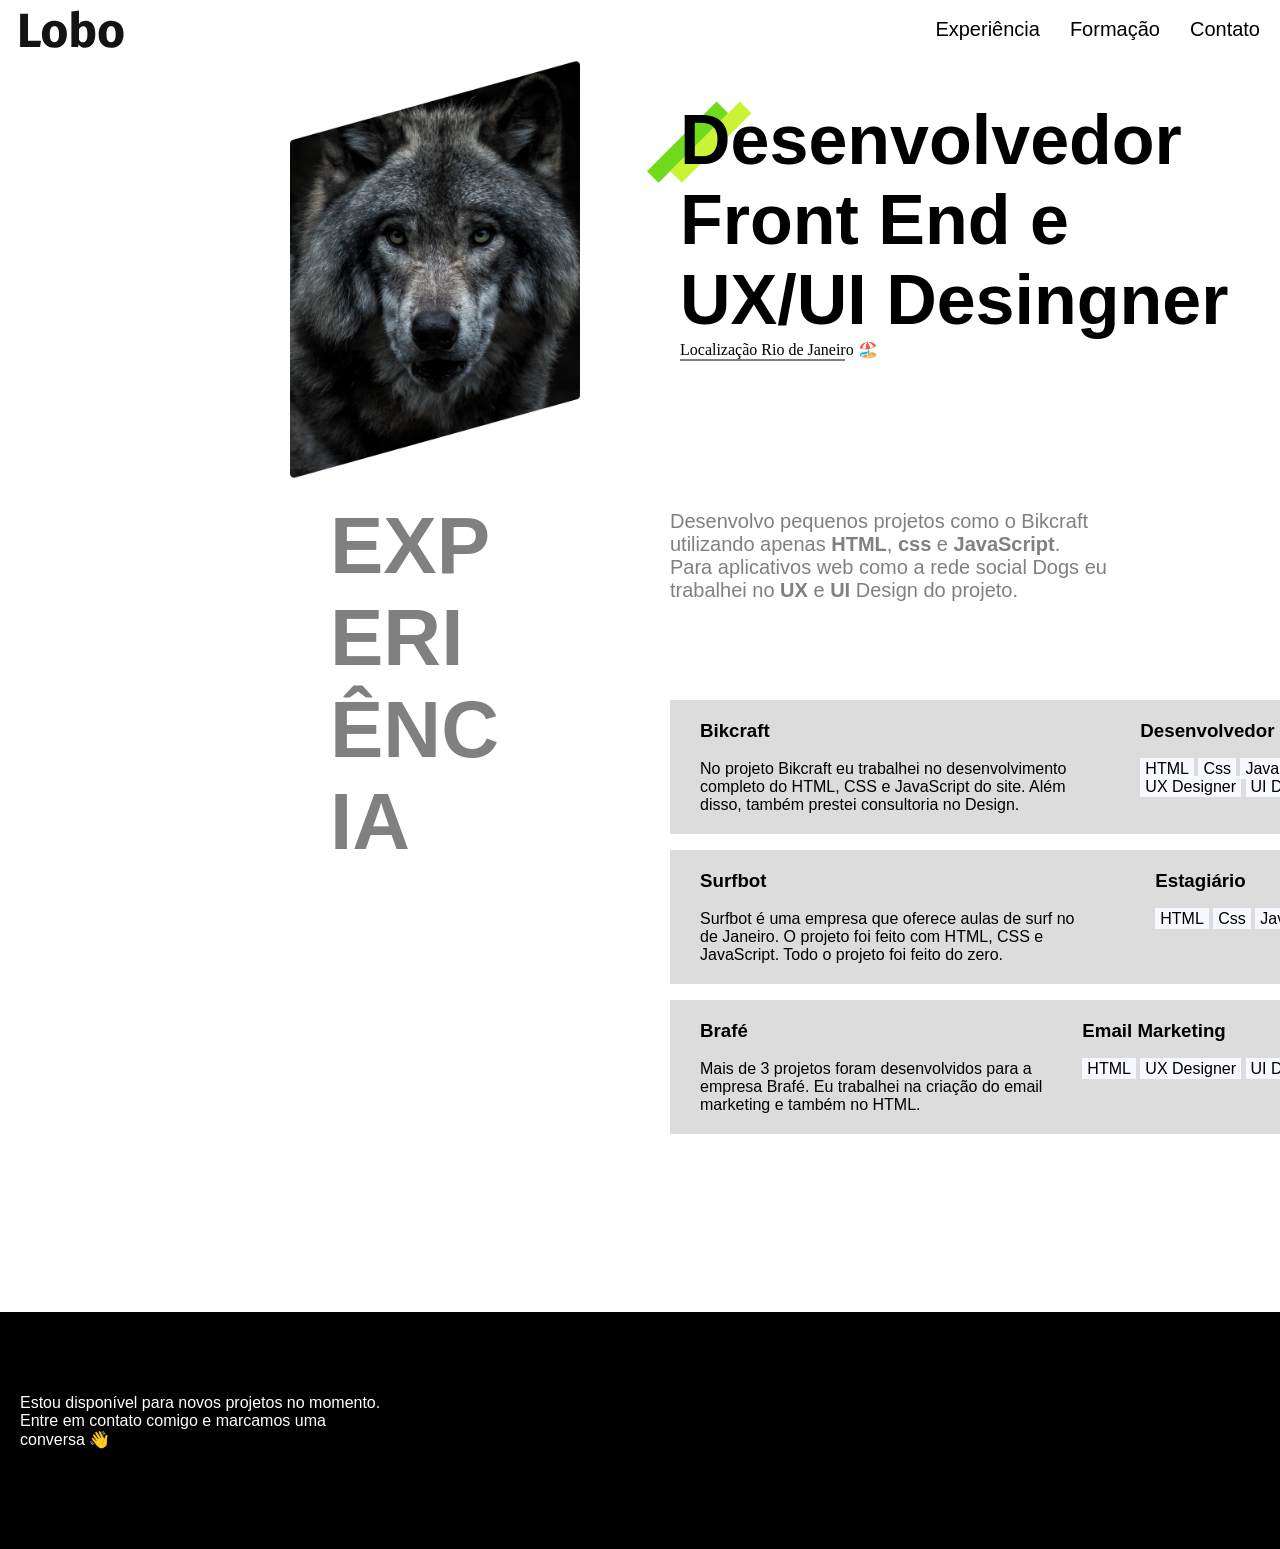
==== wolf/index.html @ 5d4ffb33 "Add files via upload" ====
<!DOCTYPE html>
<html lang="en">
<head>
    <meta charset="UTF-8">
    <meta name="viewport" content="width=device-width, initial-scale=1.0">
    <title>wolf 🐺</title>
    <link rel="stylesheet" href="style.css">
</head>
<body>
    <header>
    <img src="marca.svg" alt="logo"  id="logo">
    <ul>
        <li><a href="#">Experiência</a></li>
         <li><a href="#">Formação</a></li>
          <li><a href="#">Contato</a></li>
    </ul>
    </header>
    <main>
            <img src="perfil.jpg" alt="ft1" width="350px" class="ft1">
            <div class="ht">
                <img src="detalhe.svg" alt="ft2" width="105px" class="ft2">
                <h1>Desenvolvedor<br> Front End e<br> UX/UI Desingner</h1>
                <p>Localização Rio de Janeiro 🏖️</p>
                <hr color="gray" width="165px">
        </div>
        <br>
        <br>
        <br>
        <p class="ex">EXP<br>ERI<br>ÊNC<br>IA</p>
        <p class="Ds">Desenvolvo pequenos projetos como o Bikcraft
        <br>utilizando apenas <b >HTML</b>, <b>css</b> e <b>JavaScript</b>.
        <br> Para aplicativos web como a rede social Dogs eu<br>
        trabalhei no <b>UX</b> e <b>UI</b> Design do projeto.</p>
       <div class="conteiner">
        <div class="ct">
            <h3>Bikcraft</h3>
            <br>
            <p class="et">No projeto Bikcraft eu trabalhei no desenvolvimento
            <br> completo do HTML, CSS e JavaScript do site. Além
            <br> disso, também prestei consultoria no Design.</p>
             </div>
                <div class="ct2">
                    <h3>Desenvolvedor Júnior</h3>
                    <br>
                    <span>HTML</span>
                    <span>Css</span>
                    <span>Java Script</span>
                    <br>
                    <span>UX Designer</span>
                    <span>UI Designer</span>
        </div>
    </div>
    <div class="conteiner2">
            <div class="ct3">
            <h3>Surfbot</h3>
            <br>
            <p class=" t">Surfbot é uma empresa que oferece aulas de surf no
                <br> de Janeiro. O projeto foi feito com HTML, CSS e 
                <br>JavaScript. Todo o projeto foi feito do zero.</p>
            </div>
            <div class="ct4">
                <h3>Estagiário</h3>
                <br>
                <span>HTML</span>
                <span>Css</span>
                <span>JavaScript</span>
            </div>
            </main>
            <div class="conteiner3">
              <div class="dt3">
                <h3>Brafé</h3>
                <br>
                <p class="te">Mais de 3 projetos foram desenvolvidos para a<br>
                    empresa Brafé. Eu trabalhei na criação do email<br> 
                    marketing e também no HTML.</p>
              </div>
              <div class="dt4">
                <h3>Email Marketing</h3>
                <br>
                <span>HTML</span>
                <span>UX Designer</span>
                <span>UI Designer</span>
              </div>

            </div>
<footer>
    <br>
    <br>
    <br>
    <br>
<p class="d">Estou disponível para novos projetos no momento.<br>
Entre em contato comigo e marcamos uma 
<br>conversa 👋</p>
   <br>
   <br>
   <br>
   <br>

   <ul>
    <li>logo@gmail.com</li>
    <li>+55 88 9999-999</li>
    <li>instagram</li>
    <li></li>
   </ul>

</footer>

</body>
</html>
---- wolf/style.css ----
*{
    padding:0px;
    margin:0px;
    box-sizing: border-box;
}


header{
  display: flex;
  justify-content: space-between;
  align-items: center;
  padding: 10px 20px;
  font-family: Arial, Helvetica, sans-serif;
}

ul{
  display: flex;
  gap: 30px;
  list-style: none;
}

a{
  text-decoration: none;
  color: black;
  font-size: 20px;
}

.ht{
  position: absolute;
  left: 680px;
  top: 100px;
}

.ft1{
  padding: 30px;
  position: absolute;
  left: 260px;
  top: 30px;
}

h1{
  font-family: Arial, Helvetica, sans-serif;
  font-size: 70px;
}

.ft2{
  z-index: -1;
  position: absolute;
  top: -10px;
  left: -33px;
}

.ex{
  font-family: Arial, Helvetica, sans-serif;
  font-size: 80px;
  color: gray;
  font-weight: bold;
  position: absolute;
  left: 330px;
  top: 500px;
}

.Ds{
  font-family: Arial, Helvetica, sans-serif;
  font-size: 20px;
  color: gray;
  position: absolute;
  top: 510px;
  left: 670px;
}

.conteiner{
  display: flex;
  justify-content: space-between;
  background-color: gainsboro;
  font-family: Arial, Helvetica, sans-serif;
  padding: 20px 30px;
  gap: 30px;
  width: 700px;
  position: absolute;
  top: 700px;
  left: 670px;
}

.ct{
  justify-content: column;
  gap: 40px;
}

.et{
  color: black;
}

.ct2 span{
  height: 10px;
  gap: 3px;
  padding: 2px 5px;
  background-color: ghostwhite;
}

.conteiner2{
  display: flex;
  justify-content: space-between;
  background-color: gainsboro;
  font-family: Arial, Helvetica, sans-serif;
  padding: 20px 30px;
  gap: 30px;
  width: 700px;
  position: absolute;
  top: 850px;
  left: 670px;
}

.ct3{
  gap: 40px;
}

.t{
  color: black;
}

.ct4 span{
  height: 10px;
  gap: 3px;
  padding: 2px 5px;
  background-color: ghostwhite;
}


.conteiner3{
  display: flex;
  justify-content: space-between;
  background-color: gainsboro;
  font-family: Arial, Helvetica, sans-serif;
  padding: 20px 30px;
  gap: 30px;
  width: 700px;
  position: absolute;
  top: 1000px;
  left: 670px;
}

.dt3{
  gap: 40px;
}

.te{
  color: black;
}

.dt4 span{
  height: 10px;
  gap: 3px;
  padding: 2px 5px;
  background-color: ghostwhite;
}

footer{
  background-color: black;
  padding: 10px 20px;
  position: relative;
  top: 1200px;
}

.d{
color: white;
font-family: Arial, Helvetica, sans-serif;
}
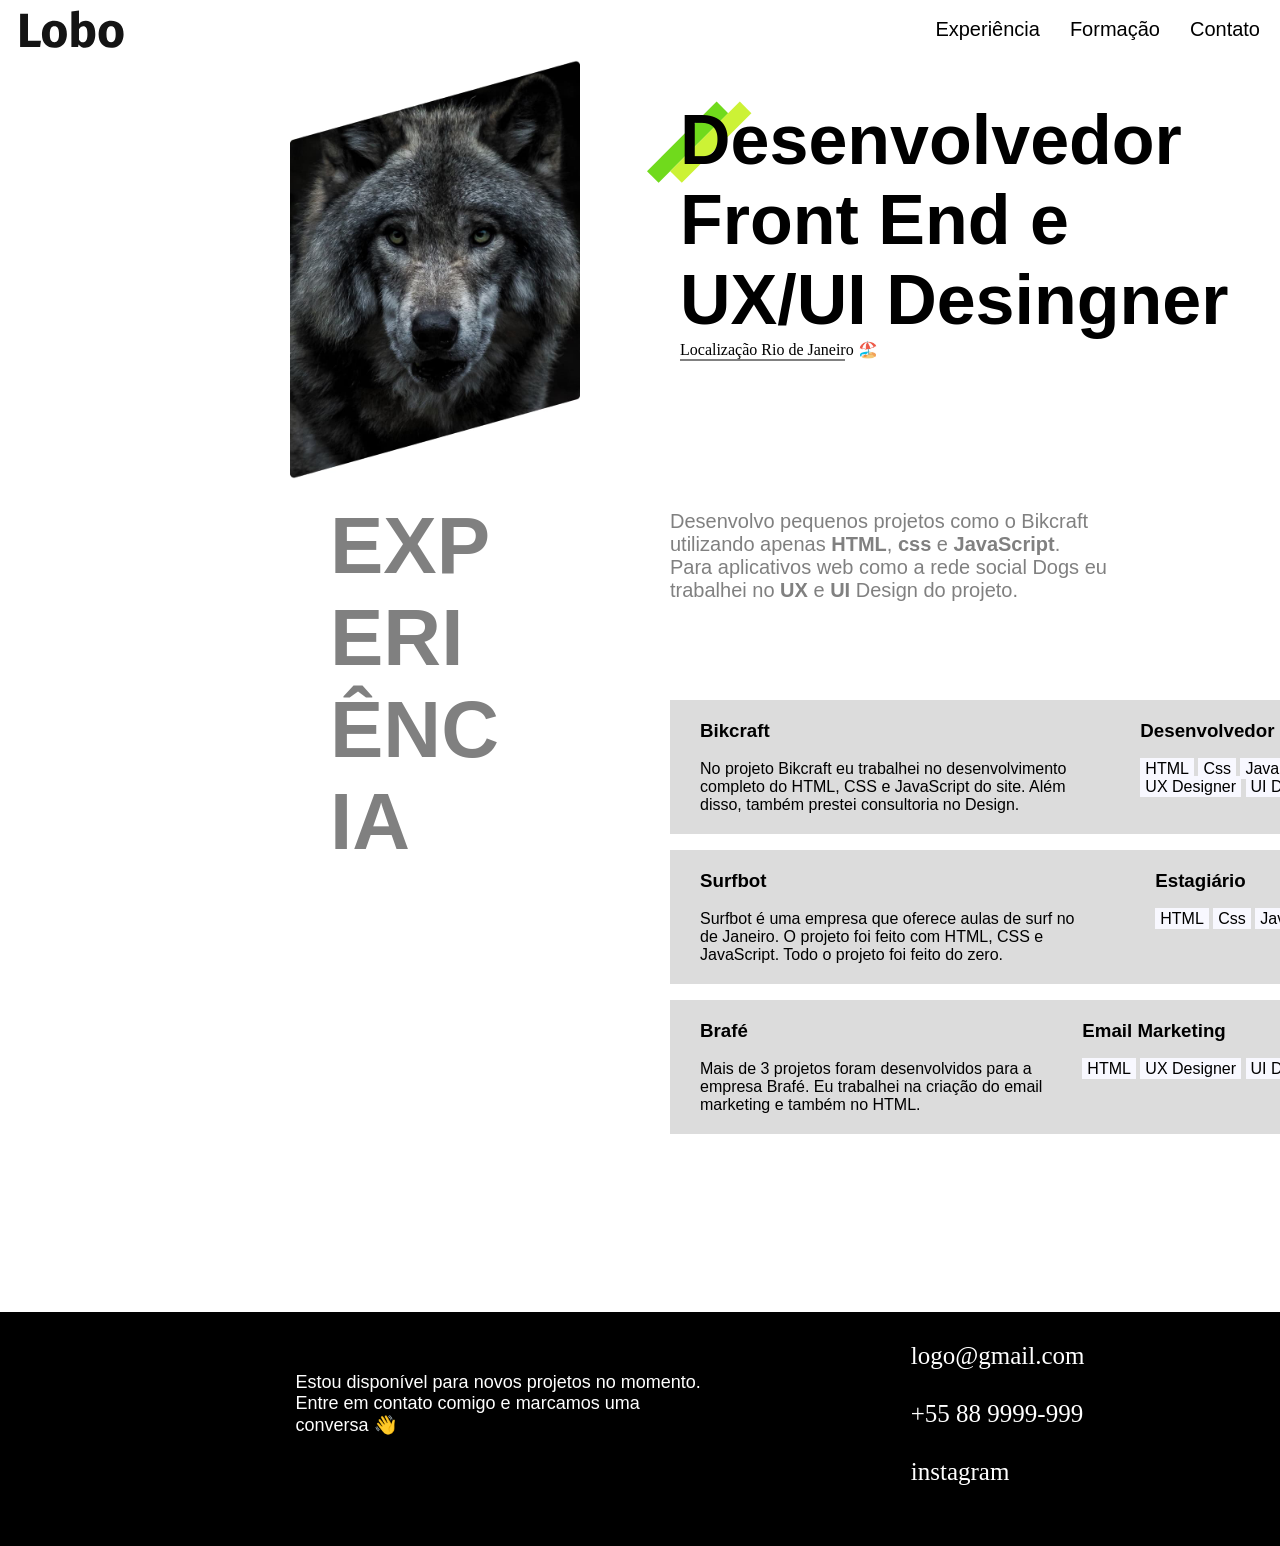
==== commit b0b04178: "Add files via upload" ====
--- a/wolf/index.html
+++ b/wolf/index.html
@@ -96,7 +96,7 @@
    <br>
    <br>
 
-   <ul>
+   <ul class="dtt">
     <li>logo@gmail.com</li>
     <li>+55 88 9999-999</li>
     <li>instagram</li>
--- a/wolf/style.css
+++ b/wolf/style.css
@@ -160,11 +160,27 @@
   padding: 10px 20px;
   position: relative;
   top: 1200px;
+  display: flex;
+  flex-direction: row;
+  justify-content: center;
+  gap: 70px;
 }
 
 .d{
 color: white;
 font-family: Arial, Helvetica, sans-serif;
+font-size: 18px;
+padding: 50px;
+display: flex;
+
 }
 
+.dtt{
+  padding: 20px;
+  list-style: none;
+  color: white;
+  display: flex;
+  flex-direction: column;
+  font-size: 25px;
+}
 
